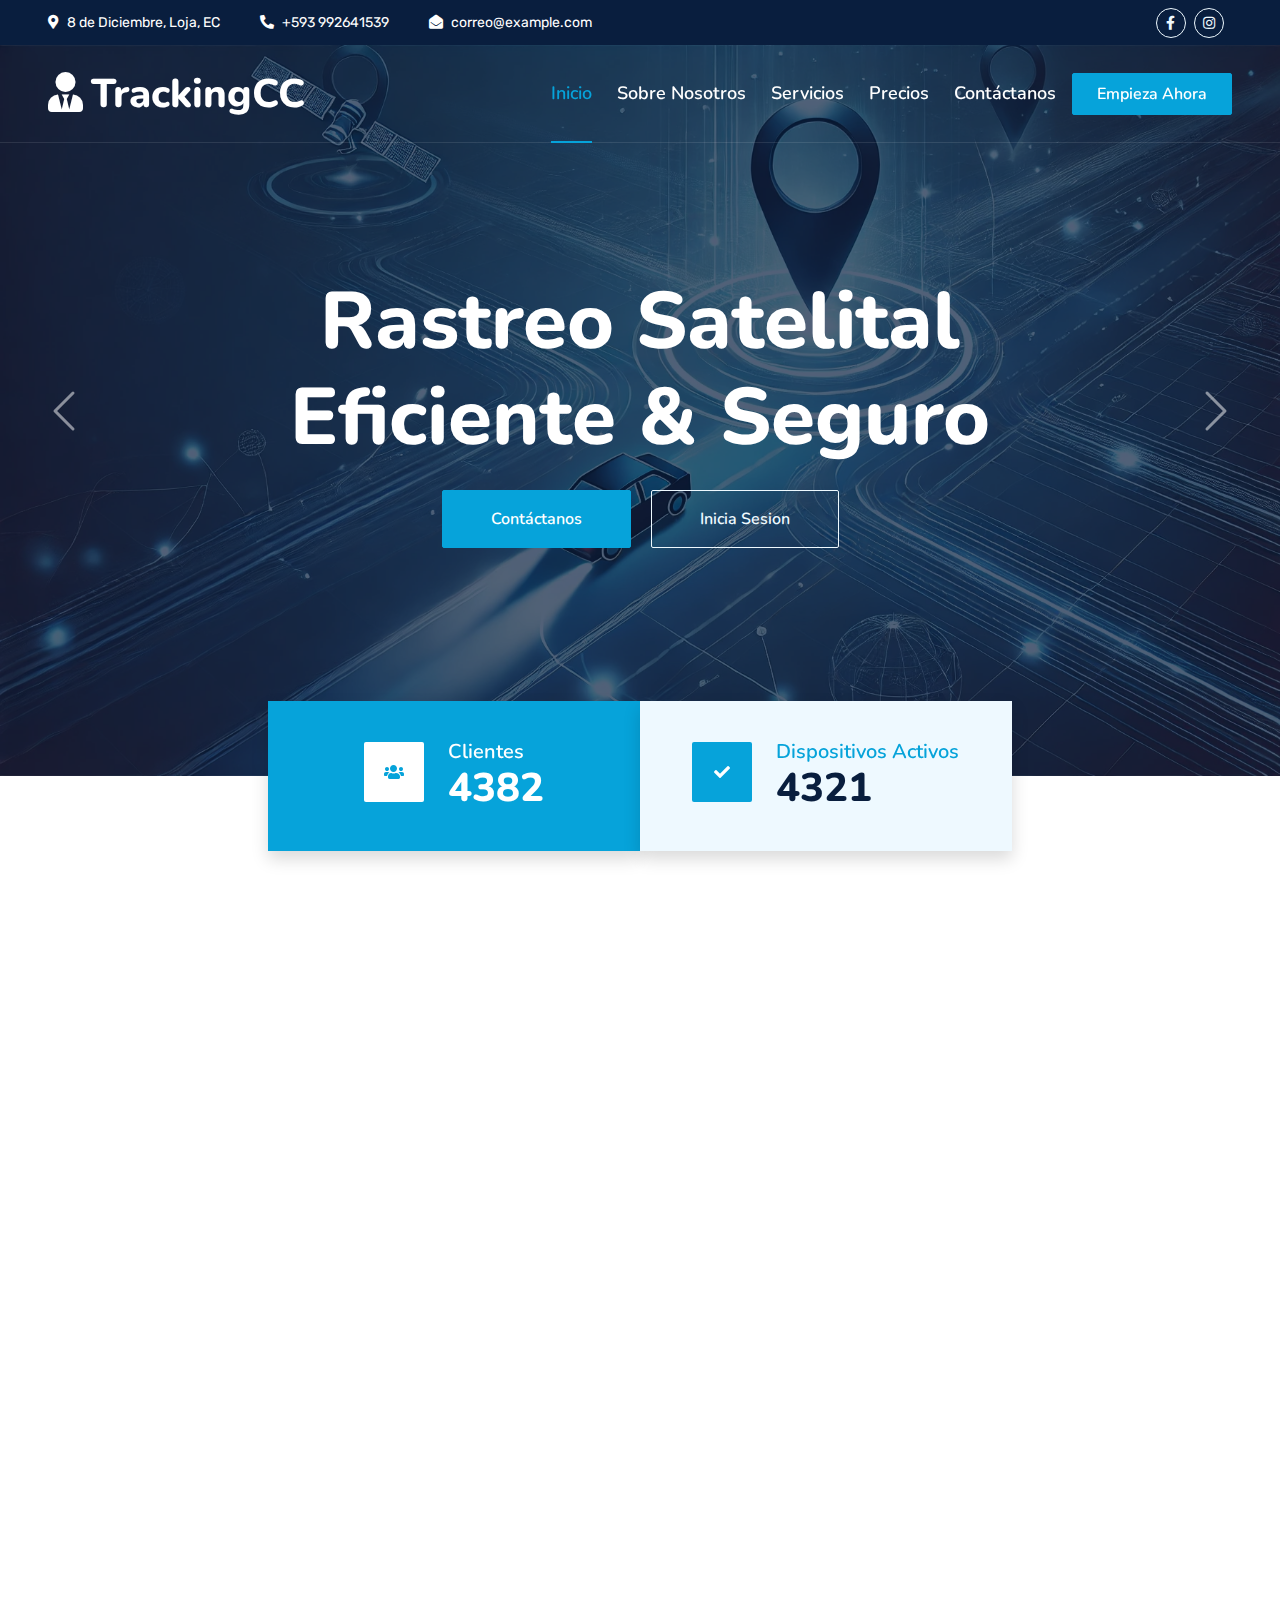
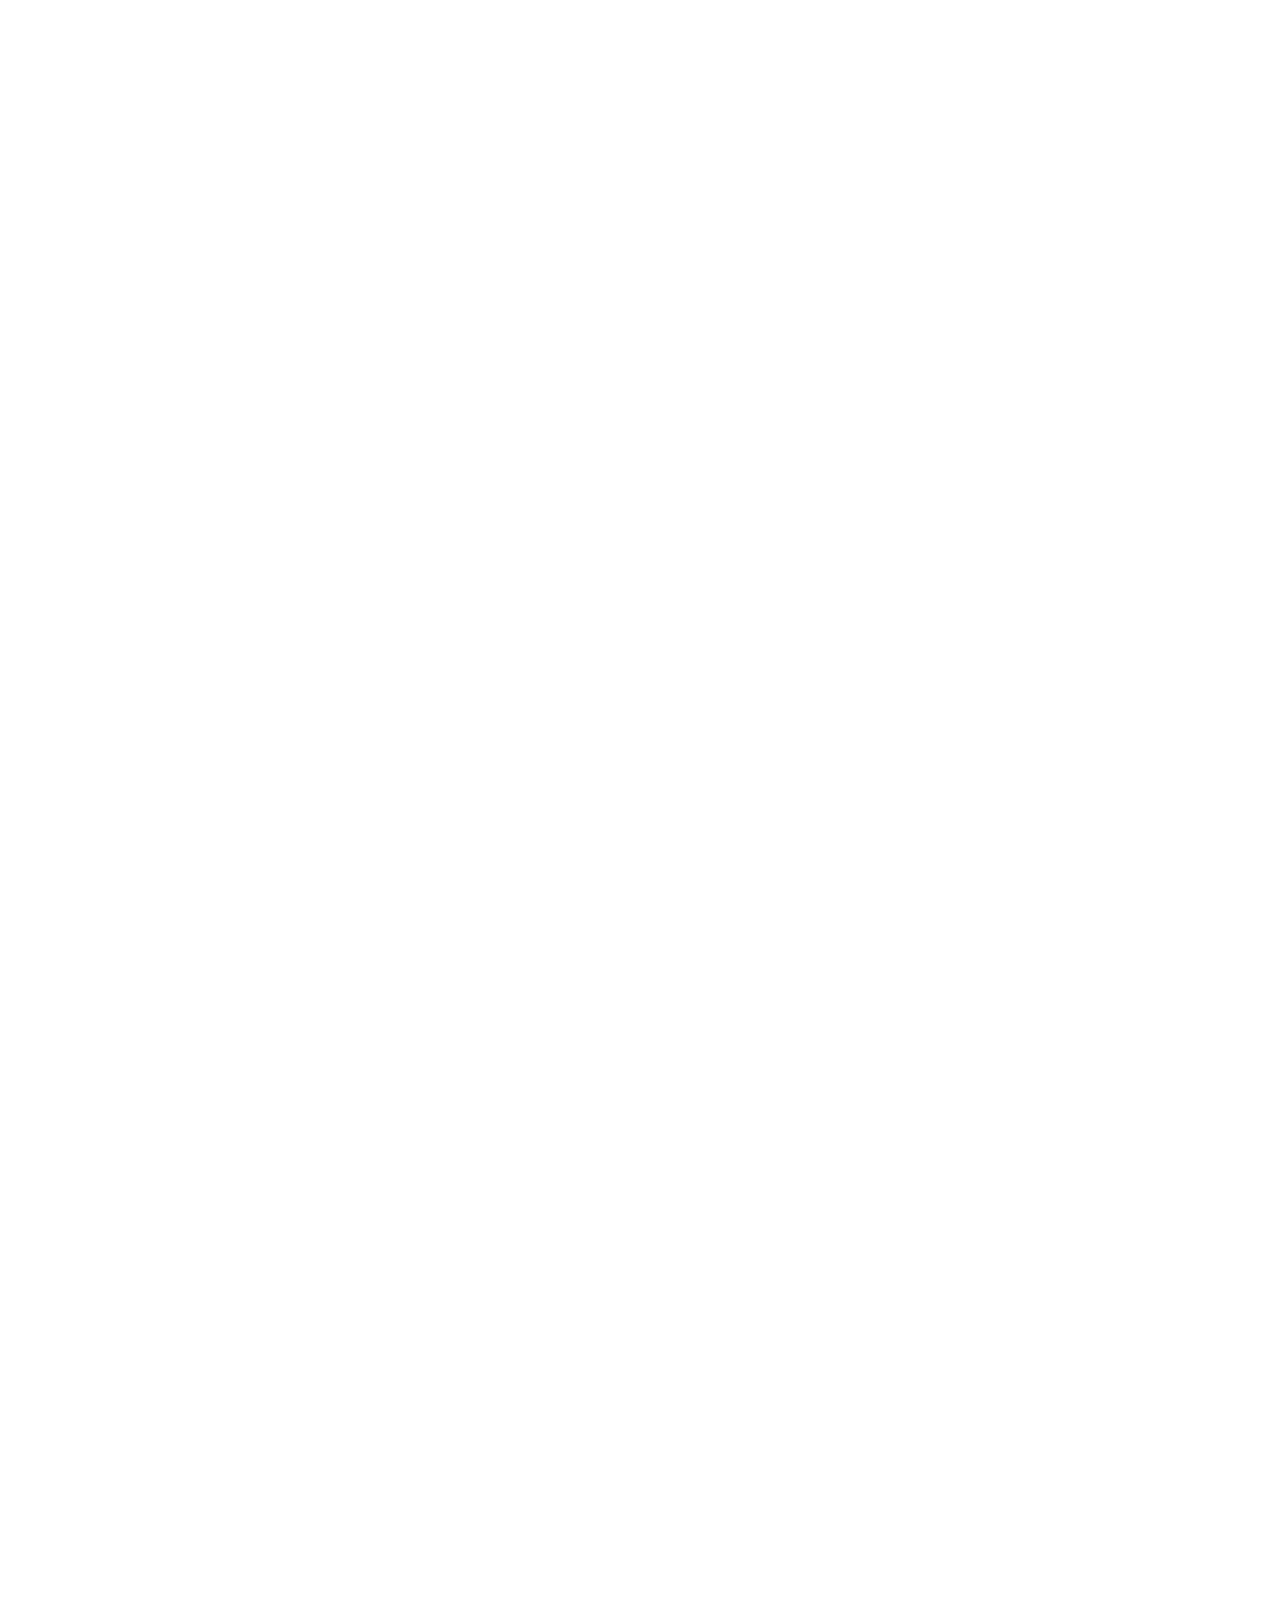
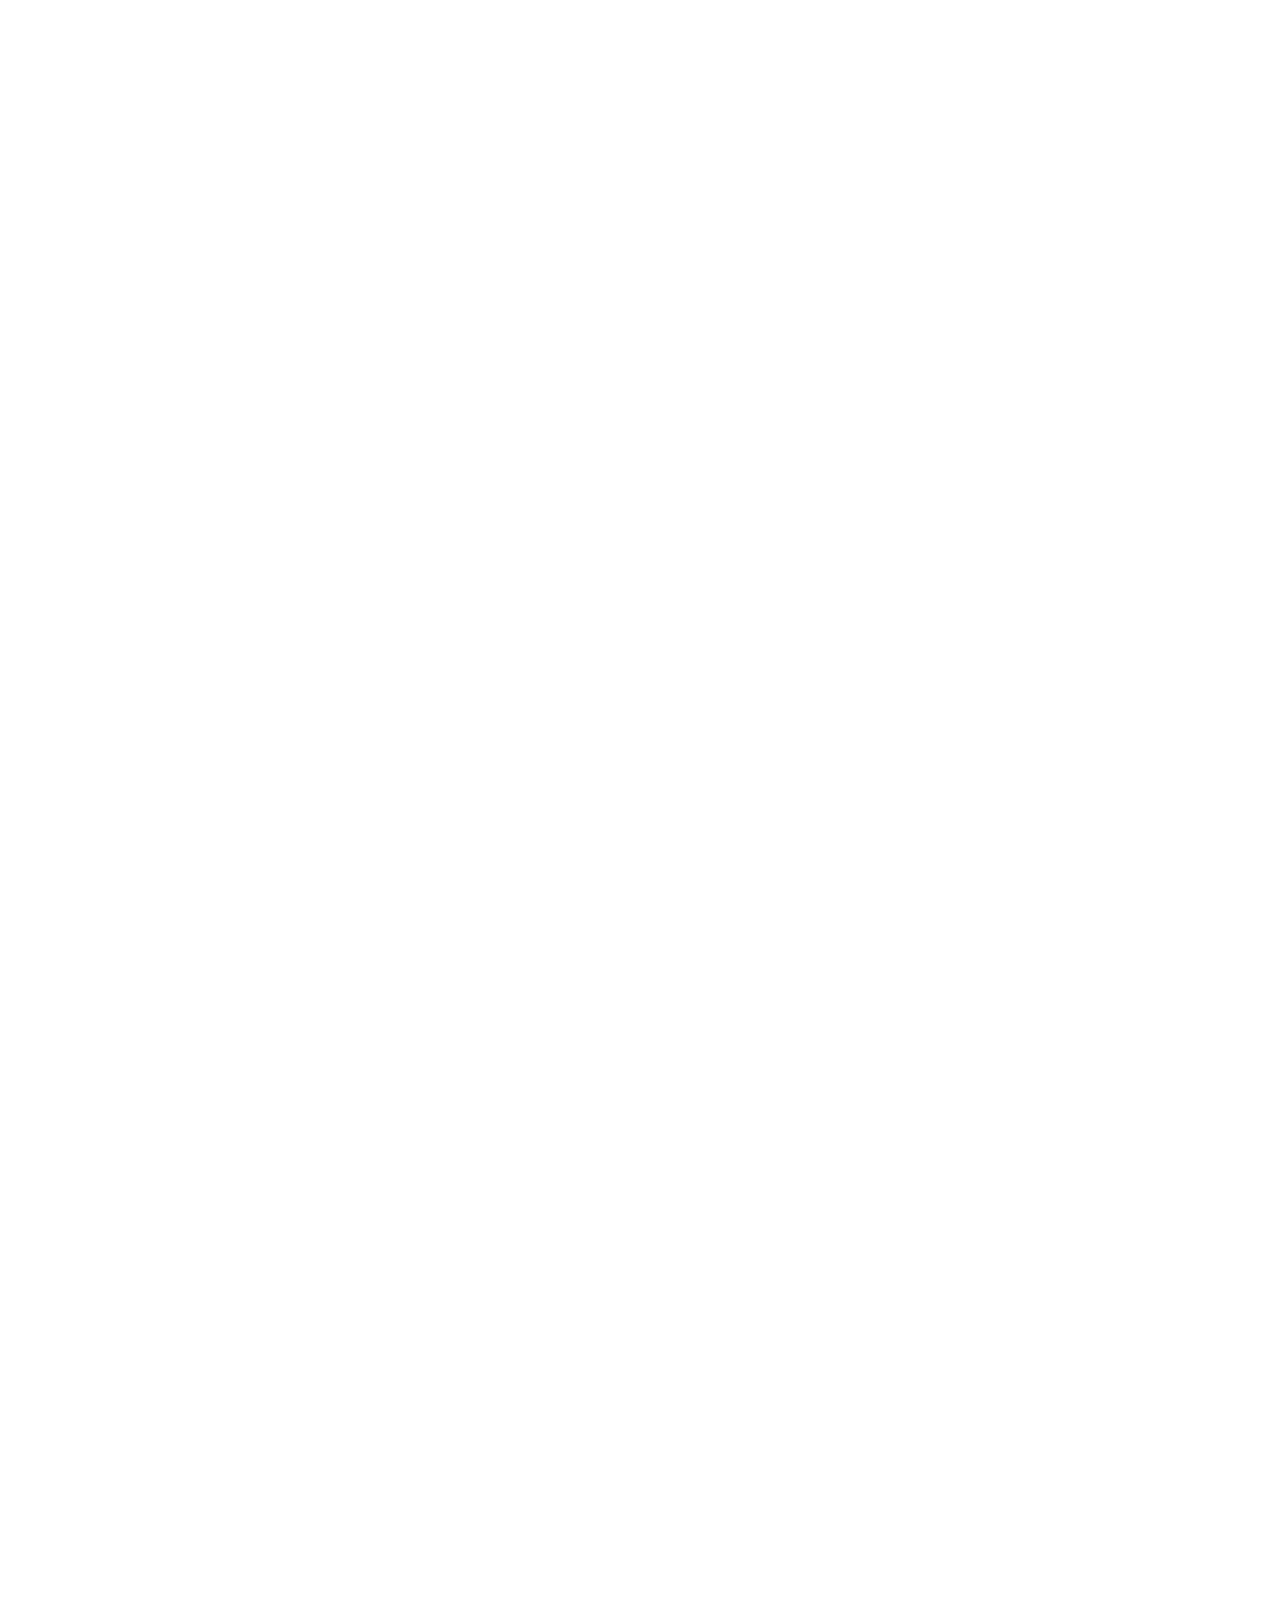
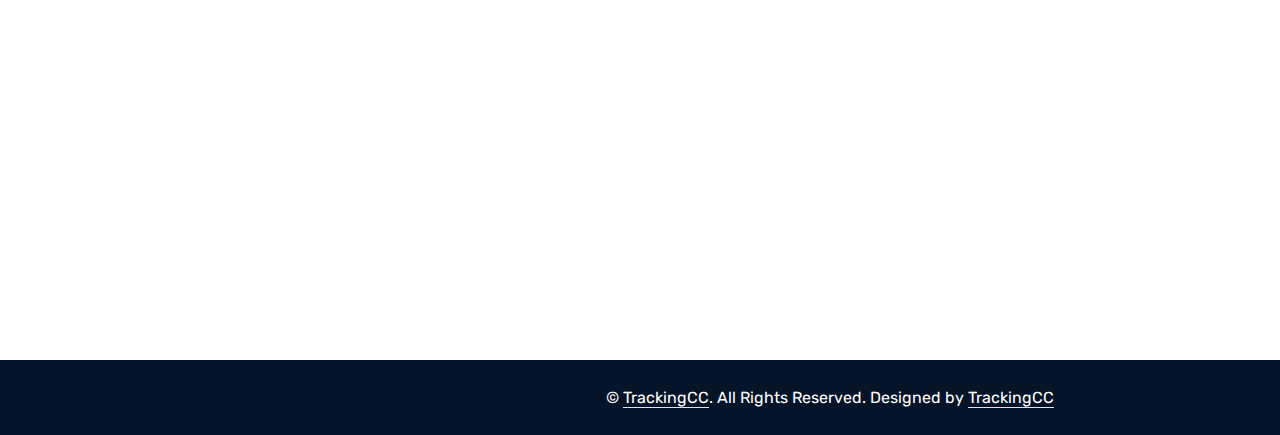
==== index.html @ d937c93a "Uploading Website" ====
<!DOCTYPE html>
<html lang="en">

<head>
    <meta charset="utf-8">
    <title>Startup - Startup Website Template</title>
    <meta content="width=device-width, initial-scale=1.0" name="viewport">
    <meta content="Free HTML Templates" name="keywords">
    <meta content="Free HTML Templates" name="description">

    <!-- Favicon -->
    <link href="img/favicon.ico" rel="icon">

    <!-- Google Web Fonts -->
    <link rel="preconnect" href="https://fonts.googleapis.com">
    <link rel="preconnect" href="https://fonts.gstatic.com" crossorigin>
    <link href="https://fonts.googleapis.com/css2?family=Nunito:wght@400;600;700;800&family=Rubik:wght@400;500;600;700&display=swap" rel="stylesheet">

    <!-- Icon Font Stylesheet -->
    <link href="https://cdnjs.cloudflare.com/ajax/libs/font-awesome/5.10.0/css/all.min.css" rel="stylesheet">
    <link href="https://cdn.jsdelivr.net/npm/bootstrap-icons@1.4.1/font/bootstrap-icons.css" rel="stylesheet">

    <!-- Libraries Stylesheet -->
    <link href="lib/owlcarousel/assets/owl.carousel.min.css" rel="stylesheet">
    <link href="lib/animate/animate.min.css" rel="stylesheet">

    <!-- Customized Bootstrap Stylesheet -->
    <link href="css/bootstrap.min.css" rel="stylesheet">

    <!-- Template Stylesheet -->
    <link href="css/style.css" rel="stylesheet">
</head>

<body>
    <!-- Spinner Start -->
    <div id="spinner" class="show bg-white position-fixed translate-middle w-100 vh-100 top-50 start-50 d-flex align-items-center justify-content-center">
        <div class="spinner"></div>
    </div>
    <!-- Spinner End -->


    <!-- Topbar Start -->
    <div class="container-fluid bg-dark px-5 d-none d-lg-block">
        <div class="row gx-0">
            <div class="col-lg-8 text-center text-lg-start mb-2 mb-lg-0">
                <div class="d-inline-flex align-items-center" style="height: 45px;">
                    <small class="head-bar-info"><i class="fa fa-map-marker-alt me-2"></i>8 de Diciembre, Loja, EC</small>
                    <small class="head-bar-info"><i class="fa fa-phone-alt me-2"></i>+593 992641539</small>
                    <small class="head-bar-info"><i class="fa fa-envelope-open me-2"></i>correo@example.com</small>
                </div>
            </div>
            <div class="col-lg-4 text-center text-lg-end">
                <div class="d-inline-flex align-items-center" style="height: 45px;">
                    <a class="btn btn-sm btn-outline-light btn-sm-square rounded-circle me-2" href=""><i class="fab fa-facebook-f fw-normal"></i></a>
                    <a class="btn btn-sm btn-outline-light btn-sm-square rounded-circle me-2" href=""><i class="fab fa-instagram fw-normal"></i></a>
                </div>
            </div>
        </div>
    </div>
    <!-- Topbar End -->


    <!-- Navbar & Carousel Start -->
    <div class="container-fluid position-relative p-0">
        <nav class="navbar navbar-expand-lg navbar-dark px-5 py-3 py-lg-0">
            <a href="index.html" class="navbar-brand p-0">
                <h1 class="m-0"><i class="fa fa-user-tie me-2"></i>TrackingCC</h1>
            </a>
            <button class="navbar-toggler" type="button" data-bs-toggle="collapse" data-bs-target="#navbarCollapse">
                <span class="fa fa-bars"></span>
            </button>
            <div class="collapse navbar-collapse" id="navbarCollapse">
                <div class="navbar-nav ms-auto py-0">
                    <a href="index.html" class="nav-item nav-link active">Inicio</a>
                    <a href="about.html" class="nav-item nav-link">Sobre Nosotros</a>
                    <a href="service.html" class="nav-item nav-link">Servicios</a>
                    <a href="price.html" class="nav-item nav-link">Precios</a>
                    <a href="contact.html" class="nav-item nav-link">Contáctanos</a>
                </div>
                <a href="https://wa.me/593992641539?text=Hola%2C%20necesito%20más%20información" target="_blank" class="btn btn-primary py-2 px-4 ms-3">Empieza Ahora</a>
            </div>
        </nav>

        <div id="header-carousel" class="carousel slide carousel-fade" data-bs-ride="carousel">
            <div class="carousel-inner">
                <div class="carousel-item active">
                    <img class="w-100" src="img/rastreo1.webp" alt="Image">
                    <div class="carousel-caption d-flex flex-column align-items-center justify-content-center">
                        <div class="p-3" style="max-width: 900px;">
                            <h1 class="display-1 text-white mb-md-4 animated zoomIn">Rastreo Satelital Eficiente & Seguro</h1>
                            <a href="https://wa.me/593992641539?text=Hola%2C%20necesito%20más%20información" target="_blank" class="btn btn-primary py-md-3 px-md-5 me-3 animated slideInLeft">Contáctanos</a>
                            <a href="http://44.203.179.118:8082/login" target="_blank" class="btn btn-outline-light py-md-3 px-md-5 animated slideInRight">Inicia Sesion</a>
                        </div>
                    </div>
                </div>
                <div class="carousel-item">
                    <img class="w-100" src="img/rastreo2.webp" alt="Image">
                    <div class="carousel-caption d-flex flex-column align-items-center justify-content-center">
                        <div class="p-3" style="max-width: 1100px;">
                            <h1 class="display-1 text-white mb-md-4 animated zoomIn">El mejor sistema de rastreo Señal en todo el país</h1>
                            <a href="quote.html" class="btn btn-primary py-md-3 px-md-5 me-3 animated slideInLeft">Contáctanos</a>
                            <a href="" class="btn btn-outline-light py-md-3 px-md-5 animated slideInRight">Inicia Sesión</a>
                        </div>
                    </div>
                </div>
            </div>
            <button class="carousel-control-prev" type="button" data-bs-target="#header-carousel"
                data-bs-slide="prev">
                <span class="carousel-control-prev-icon" aria-hidden="true"></span>
                <span class="visually-hidden">Previous</span>
            </button>
            <button class="carousel-control-next" type="button" data-bs-target="#header-carousel"
                data-bs-slide="next">
                <span class="carousel-control-next-icon" aria-hidden="true"></span>
                <span class="visually-hidden">Next</span>
            </button>
        </div>
    </div>
    <!-- Navbar & Carousel End -->


    <!-- Full Screen Search Start -->
    <div class="modal fade" id="searchModal" tabindex="-1">
        <div class="modal-dialog modal-fullscreen">
            <div class="modal-content" style="background: rgba(9, 30, 62, .7);">
                <div class="modal-header border-0">
                    <button type="button" class="btn bg-white btn-close" data-bs-dismiss="modal" aria-label="Close"></button>
                </div>
                <div class="modal-body d-flex align-items-center justify-content-center">
                    <div class="input-group" style="max-width: 600px;">
                        <input type="text" class="form-control bg-transparent border-primary p-3" placeholder="Type search keyword">
                        <button class="btn btn-primary px-4"><i class="bi bi-search"></i></button>
                    </div>
                </div>
            </div>
        </div>
    </div>
    <!-- Full Screen Search End -->


    <!-- Facts Start -->
    <div class="container-fluid facts py-5 pt-lg-0">
        <div class="container py-5 pt-lg-0">
            <div class="row-fixed">
                <div class="col-lg-4 wow zoomIn" data-wow-delay="0.1s">
                    <div class="bg-primary shadow d-flex align-items-center justify-content-center p-4" style="height: 150px;">
                        <div class="bg-white d-flex align-items-center justify-content-center rounded mb-2" style="width: 60px; height: 60px;">
                            <i class="fa fa-users text-primary"></i>
                        </div>
                        <div class="ps-4">
                            <h5 class="text-white mb-0">Clientes</h5>
                            <h1 class="text-white mb-0" data-toggle="counter-up">12345</h1>
                        </div>
                    </div>
                </div>
                <div class="col-lg-4 wow zoomIn" data-wow-delay="0.3s">
                    <div class="bg-light shadow d-flex align-items-center justify-content-center p-4" style="height: 150px;">
                        <div class="bg-primary d-flex align-items-center justify-content-center rounded mb-2" style="width: 60px; height: 60px;">
                            <i class="fa fa-check text-white"></i>
                        </div>
                        <div class="ps-4">
                            <h5 class="text-primary mb-0">Dispositivos Activos</h5>
                            <h1 class="mb-0" data-toggle="counter-up">12345</h1>
                        </div>
                    </div>
                </div>
            </div>
        </div>
    </div>
    <!-- Facts Start -->


    <!-- About Start -->
    <div class="container-fluid py-5 wow fadeInUp" data-wow-delay="0.1s">
        <div class="container py-5">
            <div class="row g-5">
                <div class="col-lg-7">
                    <div class="section-title position-relative pb-3 mb-5">
                        <h5 class="fw-bold text-primary text-uppercase">SOBRE NOSOTROS</h5>
                        <h1 class="mb-0">La Mejor Solución en Rastreo Satelital GPS con 10 Años de Experiencia</h1>
                    </div>
                    <p class="mb-4">En TrackingCC, nos especializamos en ofrecer soluciones avanzadas de rastreo satelital GPS que se adaptan a las necesidades específicas de nuestros clientes. Con una década de experiencia en la industria, hemos perfeccionado nuestras tecnologías para garantizar la máxima precisión y confiabilidad en cada uno de nuestros servicios.</p>
                    <div class="row g-0 mb-3">
                        <div class="col-sm-6 wow zoomIn" data-wow-delay="0.2s">
                            <h5 class="mb-3"><i class="fa fa-check text-primary me-3"></i>Precios Comodos</h5>
                            <h5 class="mb-3"><i class="fa fa-check text-primary me-3"></i>Personal Altamente Capacitado</h5>
                        </div>
                        <div class="col-sm-6 wow zoomIn" data-wow-delay="0.4s">
                            <h5 class="mb-3"><i class="fa fa-check text-primary me-3"></i>Soporte 24/7</h5>
                            <h5 class="mb-3"><i class="fa fa-check text-primary me-3"></i>Tecnología Innovadora</h5>
                        </div>
                    </div>
                    <div class="d-flex align-items-center mb-4 wow fadeIn" data-wow-delay="0.6s">
                        <div class="bg-primary d-flex align-items-center justify-content-center rounded" style="width: 60px; height: 60px;">
                            <i class="fa fa-phone-alt text-white"></i>
                        </div>
                        <div class="ps-4">
                            <h5 class="mb-2">Llamanos para más información</h5>
                            <h4 class="text-primary mb-0" class="padding-right = 20px">+593 99 264 1539 | +593 98 683 7206</h4>
                        </div>
                    </div>
                    <a href="https://wa.me/593992641539?text=Hola%2C%20necesito%20más%20información" target="_blank" class="btn btn-primary py-3 px-5 mt-3 wow zoomIn" data-wow-delay="0.9s">Más Información</a>
                </div>
                <div class="col-lg-5" style="min-height: 500px;">
                    <div class="position-relative h-100">
                        <img class="position-absolute w-100 h-100 rounded wow zoomIn" data-wow-delay="0.9s" src="img/rastreo3.jpg" style="object-fit: cover;">
                    </div>
                </div>
            </div>
        </div>
    </div>
    <!-- About End -->


    <!-- Features Start -->
    <div class="container-fluid py-5 wow fadeInUp" data-wow-delay="0.1s">
        <div class="container py-5">
            <div class="section-title text-center position-relative pb-3 mb-5 mx-auto" style="max-width: 600px;">
                <h5 class="fw-bold text-primary text-uppercase">¿POR QUÉ ELEGIRNOS?</h5>
                <h1 class="mb-0">Estamos Aquí para Garantizar la Seguridad de tus Vehiculos
                </h1>
            </div>
            <div class="row g-5">
                <div class="col-lg-4">
                    <div class="row g-5">
                        <div class="col-12 wow zoomIn" data-wow-delay="0.2s">
                            <div class="bg-primary rounded d-flex align-items-center justify-content-center mb-3" style="width: 60px; height: 60px;">
                                <i class="fa fa-cubes text-white"></i>
                            </div>
                            <h4>🔧 Líderes en Seguridad en la Industria</h4>
                            <p class="mb-0">Ofrecemos tecnologías de rastreo que no solo son precisas, sino que también están diseñadas para garantizar la seguridad total de tus operaciones y activos.</p>
                        </div>
                        <div class="col-12 wow zoomIn" data-wow-delay="0.6s">
                            <div class="bg-primary rounded d-flex align-items-center justify-content-center mb-3" style="width: 60px; height: 60px;">
                                <i class="fa fa-award text-white"></i>
                            </div>
                            <h4>👥 Equipo de Seguridad Profesional</h4>
                            <p class="mb-0">Nuestro equipo está compuesto por expertos en seguridad, dedicados a ofrecerte el soporte y las soluciones más seguras del mercado.</p>
                        </div>
                    </div>
                </div>
                <div class="col-lg-4  wow zoomIn" data-wow-delay="0.9s" style="min-height: 350px;">
                    <div class="position-relative h-100">
                        <img class="position-absolute w-100 h-100 rounded wow zoomIn" data-wow-delay="0.1s" src="img/rastreo4.jpg" style="object-fit: cover;">
                    </div>
                </div>
                <div class="col-lg-4">
                    <div class="row g-5">
                        <div class="col-12 wow zoomIn" data-wow-delay="0.4s">
                            <div class="bg-primary rounded d-flex align-items-center justify-content-center mb-3" style="width: 60px; height: 60px;">
                                <i class="fa fa-users-cog text-white"></i>
                            </div>
                            <h4>🏆 Reconocidos por Nuestra Seguridad</h4>
                            <p class="mb-0">Hemos sido galardonados por nuestra excelencia en la implementación de sistemas de seguridad a través de nuestras soluciones de rastreo satelital GPS.</p>
                        </div>
                        <div class="col-12 wow zoomIn" data-wow-delay="0.8s">
                            <div class="bg-primary rounded d-flex align-items-center justify-content-center mb-3" style="width: 60px; height: 60px;">
                                <i class="fa fa-phone-alt text-white"></i>
                            </div>
                            <h4>📞 Soporte de Seguridad 24/7</h4>
                            <p class="mb-0">Estamos disponibles las 24 horas del día, los 7 días de la semana, para brindarte asistencia inmediata en cualquier situación que pueda comprometer la seguridad de tu vehiculo.</p>
                        </div>
                    </div>
                </div>
            </div>
        </div>
    </div>
    <!-- Features Start -->


    <!-- Service Start -->
    <div class="container-fluid py-5 wow fadeInUp" data-wow-delay="0.1s">
        <div class="container py-5">
            <div class="section-title text-center position-relative pb-3 mb-5 mx-auto" style="max-width: 600px;">
                <h5 class="fw-bold text-primary text-uppercase">NUESTROS SERVICIOS</h5>
                <h1 class="mb-0">Soluciones de Rastreo Personalizadas para la seguridad de tus Activos
                </h1>
            </div>
            <div class="row g-5">
                <div class="col-lg-4 col-md-6 wow zoomIn" data-wow-delay="0.3s">
                    <div class="service-item bg-light rounded d-flex flex-column align-items-center justify-content-center text-center">
                        <div class="service-icon">
                            <i class="fa fa-shield-alt text-white"></i>
                        </div>
                        <h4 class="mb-3">🌍 Rastreo Satelital</h4>
                        <p class="m-0">Monitorea en tiempo real la ubicación exacta de tus activos con nuestra avanzada tecnología de rastreo satelital. Confianza y precisión en cada movimiento.</p>
                        <a class="btn btn-lg btn-primary rounded" href="">
                            <i class="bi bi-arrow-right"></i>
                        </a>
                    </div>
                </div>
                <div class="col-lg-4 col-md-6 wow zoomIn" data-wow-delay="0.6s">
                    <div class="service-item bg-light rounded d-flex flex-column align-items-center justify-content-center text-center">
                        <div class="service-icon">
                            <i class="fa fa-chart-pie text-white"></i>
                        </div>
                        <h4 class="mb-3">🕒 Monitoreo 24/7</h4>
                        <p class="m-0">Mantente informado en todo momento con nuestro servicio de monitoreo 24/7, asegurando que tus activos estén siempre protegidos y bajo supervisión constante.</p>
                        <a class="btn btn-lg btn-primary rounded" href="">
                            <i class="bi bi-arrow-right"></i>
                        </a>
                    </div>
                </div>
                <div class="col-lg-4 col-md-6 wow zoomIn" data-wow-delay="0.9s">
                    <div class="service-item bg-light rounded d-flex flex-column align-items-center justify-content-center text-center">
                        <div class="service-icon">
                            <i class="fa fa-code text-white"></i>
                        </div>
                        <h4 class="mb-3">💬 Soporte Personalizado</h4>
                        <p class="m-0">Nuestro equipo está disponible para brindarte asistencia personalizada y adaptada a tus necesidades específicas. Estamos aquí para ayudarte en todo momento.
                        </p>
                        <a class="btn btn-lg btn-primary rounded" href="">
                            <i class="bi bi-arrow-right"></i>
                        </a>
                    </div>
                </div>
                <div class="col-lg-4 col-md-6 wow zoomIn" data-wow-delay="0.3s">
                    <div class="service-item bg-light rounded d-flex flex-column align-items-center justify-content-center text-center">
                        <div class="service-icon">
                            <i class="fab fa-android text-white"></i>
                        </div>
                        <h4 class="mb-3">📱 Aplicación Móvil</h4>
                        <p class="m-0">Controla y gestiona tus operaciones desde cualquier lugar con nuestra intuitiva aplicación móvil, diseñada para ofrecerte total flexibilidad y control en la palma de tu mano.</p>
                        <a class="btn btn-lg btn-primary rounded" href="">
                            <i class="bi bi-arrow-right"></i>
                        </a>
                    </div>
                </div>
                <div class="col-lg-4 col-md-6 wow zoomIn" data-wow-delay="0.6s">
                    <div class="service-item bg-light rounded d-flex flex-column align-items-center justify-content-center text-center">
                        <div class="service-icon">
                            <i class="fa fa-search text-white"></i>
                        </div>
                        <h4 class="mb-3">📍 GeoCercas</h4>
                        <p class="m-0">Define áreas seguras y recibe alertas instantáneas cuando tus activos entren o salgan de las zonas designadas con nuestra funcionalidad de GeoCercas.</p>
                        <a class="btn btn-lg btn-primary rounded" href="">
                            <i class="bi bi-arrow-right"></i>
                        </a>
                    </div>
                </div>
                <div class="col-lg-4 col-md-6 wow zoomIn" data-wow-delay="0.9s">
                    <div class="position-relative bg-primary rounded h-100 d-flex flex-column align-items-center justify-content-center text-center p-5">
                        <h3 class="text-white mb-3">Llamanos para una cita</h3>
                        <p class="text-white mb-3">Estamos disponibles 24/7 para brindarte más información</p>
                        <h2 class="text-white mb-0">+593 99 264 1539  +593 98 683 7206</h2>
                    </div>
                </div>
            </div>
        </div>
    </div>
    <!-- Service End -->


    <!-- Pricing Plan Start -->
    <div class="container-fluid py-5 wow fadeInUp" data-wow-delay="0.1s">
        <div class="container py-5">
            <div class="section-title text-center position-relative pb-3 mb-5 mx-auto" style="max-width: 600px;">
                <h5 class="fw-bold text-primary text-uppercase">Nuestros Precios</h5>
                <h1 class="mb-0">Ofrecemos los mejores precios del mercado</h1>
            </div>
            <div class="row g-0">
                <div class="col-lg-4 wow slideInUp" data-wow-delay="0.6s">
                    <div class="bg-light rounded">
                        <div class="border-bottom py-4 px-5 mb-4">
                            <h4 class="text-primary mb-1">Plan Individual</h4>
                            <small class="text-uppercase">El plan perfecto para tu vehiculo</small>
                        </div>
                        <div class="p-5 pt-0">
                            <h1 class="display-5 mb-3">
                                <small class="align-top" style="font-size: 22px; line-height: 45px;">$</small>4.99<small
                                    class="align-bottom" style="font-size: 16px; line-height: 40px;">/ Mes</small>
                            </h1>
                            <div class="d-flex justify-content-between mb-3"><span>Monitoreo 24/7</span><i class="fa fa-check text-primary pt-1"></i></div>
                            <div class="d-flex justify-content-between mb-3"><span>Aplicacion Movil</span><i class="fa fa-check text-primary pt-1"></i></div>
                            <div class="d-flex justify-content-between mb-3"><span>Aplicacion Web</span><i class="fa fa-check text-primary pt-1"></i></div>
                            <div class="d-flex justify-content-between mb-2"><span>GeoCercas</span><i class="fa fa-check text-primary pt-1"></i></div>
                            <a href="https://wa.me/593992641539?text=Hola%2C%20necesito%20más%20información%20sobre%20el%20plan%20individual" target="_blank" class="btn btn-primary py-2 px-4 mt-4">Consiguelo Ahora!</a>
                        </div>
                    </div>
                </div>
                <div class="col-lg-4 wow slideInUp" data-wow-delay="0.3s">
                    <div class="bg-white rounded shadow position-relative" style="z-index: 1;">
                        <div class="border-bottom py-4 px-5 mb-4">
                            <h4 class="text-primary mb-1">Plan Cooperativa</h4>
                            <small class="text-uppercase">Para coopertaivas de transporte mixto</small>
                        </div>
                        <div class="p-5 pt-0">
                            <h1 class="display-5 mb-3">
                                <small class="align-top" style="font-size: 22px; line-height: 45px;">$</small>499.99<small
                                    class="align-bottom" style="font-size: 16px; line-height: 40px;">/ Un Pago</small>
                            </h1>
                            <div class="d-flex justify-content-between mb-3"><span>Monitoreo 24/7</span><i class="fa fa-check text-primary pt-1"></i></div>
                            <div class="d-flex justify-content-between mb-3"><span>Registro de hasta 50 Vehiculos</span><i class="fa fa-check text-primary pt-1"></i></div>
                            <div class="d-flex justify-content-between mb-3"><span>Aplicacion Movil</span><i class="fa fa-check text-primary pt-1"></i></div>
                            <div class="d-flex justify-content-between mb-2"><span>Aplicacion Web</span><i class="fa fa-check text-primary pt-1"></i></div>
                            <div class="d-flex justify-content-between mb-2"><span>GeoCercas</span><i class="fa fa-check text-primary pt-1"></i></div>
                            <a href="https://wa.me/593992641539?text=Hola%2C%20necesito%20más%20información%20sobre%20el%20plan%20cooperativas" target="_blank" class="btn btn-primary py-2 px-4 mt-4">Consiguelo Ahora!</a>
                        </div>
                    </div>
                </div>
                <div class="col-lg-4 wow slideInUp" data-wow-delay="0.9s">
                    <div class="bg-light rounded">
                        <div class="border-bottom py-4 px-5 mb-4">
                            <h4 class="text-primary mb-1">Plan Sindicato</h4>
                            <small class="text-uppercase">Para sindicatos de choferes profesionales</small>
                        </div>
                        <div class="p-5 pt-0">
                            <h1 class="display-5 mb-3">
                                <small class="align-top" style="font-size: 22px; line-height: 45px;">$</small>999.99<small
                                    class="align-bottom" style="font-size: 16px; line-height: 40px;">/ Un Pago</small>
                            </h1>
                            <div class="d-flex justify-content-between mb-3"><span>Monitoreo 24/7</span><i class="fa fa-check text-primary pt-1"></i></div>
                            <div class="d-flex justify-content-between mb-3"><span>Registro de hasta 300 Vehiculos</span><i class="fa fa-check text-primary pt-1"></i></div>
                            <div class="d-flex justify-content-between mb-3"><span>Aplicacion Movil</span><i class="fa fa-check text-primary pt-1"></i></div>
                            <div class="d-flex justify-content-between mb-2"><span>Aplicacion Web</span><i class="fa fa-check text-primary pt-1"></i></div>
                            <div class="d-flex justify-content-between mb-2"><span>GeoCercas</span><i class="fa fa-check text-primary pt-1"></i></div>
                            <a href="https://wa.me/593992641539?text=Hola%2C%20necesito%20más%20información%20sobre%20el%20plan%20sindicatos" target="_blank" class="btn btn-primary py-2 px-4 mt-4">Consiguelo Ahora!</a>
                        </div>
                    </div>
                </div>
            </div>
        </div>
    </div>
    <!-- Pricing Plan End -->
    

    <!-- Footer Start -->
    <div class="container-fluid bg-dark text-light mt-5 wow fadeInUp" data-wow-delay="0.1s">
        <div class="container">
            <div class="row gx-5">
                <div class="col-lg-4 col-md-6 footer-about">
                    <div class="d-flex flex-column align-items-center justify-content-center text-center h-100 bg-primary p-4">
                        <a href="index.html" class="navbar-brand">
                            <h1 class="m-0 text-white"><i class="fa fa-user-tie me-2"></i>TrackingCC</h1>
                        </a>
                        <p class="mt-3 mb-4">En TrackingCC, nos especializamos en ofrecer soluciones avanzadas de rastreo satelital GPS que se adaptan a las necesidades específicas de nuestros clientes. Con una década de experiencia en la industria, hemos perfeccionado nuestras tecnologías para garantizar la máxima precisión y confiabilidad en cada uno de nuestros servicios.</p>
                    </div>
                </div>
                <div class="col-lg-8 col-md-6">
                    <div class="row gx-5">
                        <div class="col-lg-4 col-md-12 pt-5 mb-5">
                            <div class="section-title section-title-sm position-relative pb-3 mb-4">
                                <h3 class="text-light mb-0">Información</h3>
                            </div>
                            <div class="d-flex mb-2">
                                <i class="bi bi-geo-alt text-primary me-2"></i>
                                <p class="mb-0">8 de Diciembre, Loja, EC</p>
                            </div>
                            <div class="d-flex mb-2">
                                <i class="bi bi-envelope-open text-primary me-2"></i>
                                <p class="mb-0">info@example.com</p>
                            </div>
                            <div class="d-flex mb-2">
                                <i class="bi bi-telephone text-primary me-2"></i>
                                <p class="mb-0">+593 99 264 1539<br>
                                    +593 98 683 7206</p>
                            </div>
                            <div class="d-flex mt-4">
                                <a class="btn btn-primary btn-square me-2" href="#"><i class="fab fa-facebook-f fw-normal"></i></a>
                                <a class="btn btn-primary btn-square" href="#"><i class="fab fa-instagram fw-normal"></i></a>
                            </div>
                        </div>
                        <div class="col-lg-4 col-md-12 pt-0 pt-lg-5 mb-5">
                            <div class="section-title section-title-sm position-relative pb-3 mb-4">
                                <h3 class="text-light mb-0">Secciones</h3>
                            </div>
                            <div class="link-animated d-flex flex-column justify-content-start">
                                <a class="text-light mb-2" href="index.html"><i class="bi bi-arrow-right text-primary me-2"></i>Inicio</a>
                                <a class="text-light mb-2" href="about.html"><i class="bi bi-arrow-right text-primary me-2"></i>Sobre Nosotros</a>
                                <a class="text-light mb-2" href="service.html"><i class="bi bi-arrow-right text-primary me-2"></i>Servicios</a>
                                <a class="text-light mb-2" href="price.html"><i class="bi bi-arrow-right text-primary me-2"></i>Precios</a>
                                <a class="text-light" href="contact.html"><i class="bi bi-arrow-right text-primary me-2"></i>Contáctanos</a>
                            </div>
                        </div>
                        <div class="col-lg-4 col-md-12 pt-0 pt-lg-5 mb-5">
                            <div class="section-title section-title-sm position-relative pb-3 mb-4">
                                <h3 class="text-light mb-0">Secciones Populares</h3>
                            </div>
                            <div class="link-animated d-flex flex-column justify-content-start">
                                <a class="text-light mb-2" href="index.html"><i class="bi bi-arrow-right text-primary me-2"></i>Inicio</a>
                                <a class="text-light mb-2" href="about.html"><i class="bi bi-arrow-right text-primary me-2"></i>Sobre Nosotros</a>
                                <a class="text-light mb-2" href="service.html"><i class="bi bi-arrow-right text-primary me-2"></i>Servicios</a>
                                <a class="text-light mb-2" href="price.html"><i class="bi bi-arrow-right text-primary me-2"></i>Precios</a>
                                <a class="text-light" href="contact.html"><i class="bi bi-arrow-right text-primary me-2"></i>Contáctanos</a>
                            </div>
                        </div>
                    </div>
                </div>
            </div>
        </div>
    </div>
    <div class="container-fluid text-white" style="background: #061429;">
        <div class="container text-center">
            <div class="row justify-content-end">
                <div class="col-lg-8 col-md-6">
                    <div class="d-flex align-items-center justify-content-center" style="height: 75px;">
                        <p class="mb-0">&copy; <a class="text-white border-bottom" href="#">TrackingCC</a>. All Rights Reserved. 
						
						<!--/*** This template is free as long as you keep the footer author’s credit link/attribution link/backlink. If you'd like to use the template without the footer author’s credit link/attribution link/backlink, you can purchase the Credit Removal License from "https://htmlcodex.com/credit-removal". Thank you for your support. ***/-->
						Designed by <a class="text-white border-bottom" href="">TrackingCC</a></p>
                    </div>
                </div>
            </div>
        </div>
    </div>
    <!-- Footer End -->


    <!-- Back to Top -->
    <a href="#" class="btn btn-lg btn-primary btn-lg-square rounded back-to-top"><i class="bi bi-arrow-up"></i></a>


    <!-- JavaScript Libraries -->
    <script src="https://code.jquery.com/jquery-3.4.1.min.js"></script>
    <script src="https://cdn.jsdelivr.net/npm/bootstrap@5.0.0/dist/js/bootstrap.bundle.min.js"></script>
    <script src="lib/wow/wow.min.js"></script>
    <script src="lib/easing/easing.min.js"></script>
    <script src="lib/waypoints/waypoints.min.js"></script>
    <script src="lib/counterup/counterup.min.js"></script>
    <script src="lib/owlcarousel/owl.carousel.min.js"></script>

    <!-- Template Javascript -->
    <script src="js/main.js"></script>
</body>

</html>
---- css/style.css ----
/********** Template CSS **********/
:root {
    --primary: #06A3DA;
    --secondary: #34AD54;
    --light: #EEF9FF;
    --dark: #091E3E;
}


/*** Spinner ***/
.spinner {
    width: 40px;
    height: 40px;
    background: var(--primary);
    margin: 100px auto;
    -webkit-animation: sk-rotateplane 1.2s infinite ease-in-out;
    animation: sk-rotateplane 1.2s infinite ease-in-out;
}

@-webkit-keyframes sk-rotateplane {
    0% {
        -webkit-transform: perspective(120px)
    }
    50% {
        -webkit-transform: perspective(120px) rotateY(180deg)
    }
    100% {
        -webkit-transform: perspective(120px) rotateY(180deg) rotateX(180deg)
    }
}

@keyframes sk-rotateplane {
    0% {
        transform: perspective(120px) rotateX(0deg) rotateY(0deg);
        -webkit-transform: perspective(120px) rotateX(0deg) rotateY(0deg)
    }
    50% {
        transform: perspective(120px) rotateX(-180.1deg) rotateY(0deg);
        -webkit-transform: perspective(120px) rotateX(-180.1deg) rotateY(0deg)
    }
    100% {
        transform: perspective(120px) rotateX(-180deg) rotateY(-179.9deg);
        -webkit-transform: perspective(120px) rotateX(-180deg) rotateY(-179.9deg);
    }
}

#spinner {
    opacity: 0;
    visibility: hidden;
    transition: opacity .5s ease-out, visibility 0s linear .5s;
    z-index: 99999;
}

#spinner.show {
    transition: opacity .5s ease-out, visibility 0s linear 0s;
    visibility: visible;
    opacity: 1;
}


/*** Heading ***/
h1,
h2,
.fw-bold {
    font-weight: 800 !important;
}

h3,
h4,
.fw-semi-bold {
    font-weight: 700 !important;
}

h5,
h6,
.fw-medium {
    font-weight: 600 !important;
}


/*** Button ***/
.btn {
    font-family: 'Nunito', sans-serif;
    font-weight: 600;
    transition: .5s;
}

.btn-primary,
.btn-secondary {
    color: #FFFFFF;
    box-shadow: inset 0 0 0 50px transparent;
}

.btn-primary:hover {
    box-shadow: inset 0 0 0 0 var(--primary);
}

.btn-secondary:hover {
    box-shadow: inset 0 0 0 0 var(--secondary);
}

.btn-square {
    width: 36px;
    height: 36px;
}

.btn-sm-square {
    width: 30px;
    height: 30px;
}

.btn-lg-square {
    width: 48px;
    height: 48px;
}

.btn-square,
.btn-sm-square,
.btn-lg-square {
    padding-left: 0;
    padding-right: 0;
    text-align: center;
}


/*** Navbar ***/
.navbar-dark .navbar-nav .nav-link {
    font-family: 'Nunito', sans-serif;
    position: relative;
    margin-left: 25px;
    padding: 35px 0;
    color: #FFFFFF;
    font-size: 18px;
    font-weight: 600;
    outline: none;
    transition: .5s;
}

.sticky-top.navbar-dark .navbar-nav .nav-link {
    padding: 20px 0;
    color: var(--dark);
}

.navbar-dark .navbar-nav .nav-link:hover,
.navbar-dark .navbar-nav .nav-link.active {
    color: var(--primary);
}

.navbar-dark .navbar-brand h1 {
    color: #FFFFFF;
}

.navbar-dark .navbar-toggler {
    color: var(--primary) !important;
    border-color: var(--primary) !important;
}

@media (max-width: 991.98px) {
    .sticky-top.navbar-dark {
        position: relative;
        background: #FFFFFF;
    }

    .navbar-dark .navbar-nav .nav-link,
    .navbar-dark .navbar-nav .nav-link.show,
    .sticky-top.navbar-dark .navbar-nav .nav-link {
        padding: 10px 0;
        color: var(--dark);
    }

    .navbar-dark .navbar-brand h1 {
        color: var(--primary);
    }
}

@media (min-width: 992px) {
    .navbar-dark {
        position: absolute;
        width: 100%;
        top: 0;
        left: 0;
        border-bottom: 1px solid rgba(256, 256, 256, .1);
        z-index: 999;
    }
    
    .sticky-top.navbar-dark {
        position: fixed;
        background: #FFFFFF;
    }

    .navbar-dark .navbar-nav .nav-link::before {
        position: absolute;
        content: "";
        width: 0;
        height: 2px;
        bottom: -1px;
        left: 50%;
        background: var(--primary);
        transition: .5s;
    }

    .navbar-dark .navbar-nav .nav-link:hover::before,
    .navbar-dark .navbar-nav .nav-link.active::before {
        width: 100%;
        left: 0;
    }

    .navbar-dark .navbar-nav .nav-link.nav-contact::before {
        display: none;
    }

    .sticky-top.navbar-dark .navbar-brand h1 {
        color: var(--primary);
    }
}


/*** Carousel ***/
.carousel-caption {
    top: 0;
    left: 0;
    right: 0;
    bottom: 0;
    background: rgba(9, 30, 62, .7);
    z-index: 1;
}

@media (max-width: 576px) {
    .carousel-caption h5 {
        font-size: 14px;
        font-weight: 500 !important;
    }

    .carousel-caption h1 {
        font-size: 30px;
        font-weight: 600 !important;
    }
}

.carousel-control-prev,
.carousel-control-next {
    width: 10%;
}

.carousel-control-prev-icon,
.carousel-control-next-icon {
    width: 3rem;
    height: 3rem;
}


/*** Section Title ***/
.section-title::before {
    position: absolute;
    content: "";
    width: 150px;
    height: 5px;
    left: 0;
    bottom: 0;
    background: var(--primary);
    border-radius: 2px;
}

.section-title.text-center::before {
    left: 50%;
    margin-left: -75px;
}

.section-title.section-title-sm::before {
    width: 90px;
    height: 3px;
}

.section-title::after {
    position: absolute;
    content: "";
    width: 6px;
    height: 5px;
    bottom: 0px;
    background: #FFFFFF;
    -webkit-animation: section-title-run 5s infinite linear;
    animation: section-title-run 5s infinite linear;
}

.section-title.section-title-sm::after {
    width: 4px;
    height: 3px;
}

.section-title.text-center::after {
    -webkit-animation: section-title-run-center 5s infinite linear;
    animation: section-title-run-center 5s infinite linear;
}

.section-title.section-title-sm::after {
    -webkit-animation: section-title-run-sm 5s infinite linear;
    animation: section-title-run-sm 5s infinite linear;
}

@-webkit-keyframes section-title-run {
    0% {left: 0; } 50% { left : 145px; } 100% { left: 0; }
}

@-webkit-keyframes section-title-run-center {
    0% { left: 50%; margin-left: -75px; } 50% { left : 50%; margin-left: 45px; } 100% { left: 50%; margin-left: -75px; }
}

@-webkit-keyframes section-title-run-sm {
    0% {left: 0; } 50% { left : 85px; } 100% { left: 0; }
}


/*** Service ***/
.service-item {
    position: relative;
    height: 300px;
    padding: 0 30px;
    transition: .5s;
}

.service-item .service-icon {
    margin-bottom: 30px;
    width: 60px;
    height: 60px;
    display: flex;
    align-items: center;
    justify-content: center;
    background: var(--primary);
    border-radius: 2px;
    transform: rotate(-45deg);
}

.service-item .service-icon i {
    transform: rotate(45deg);
}

.service-item a.btn {
    position: absolute;
    width: 60px;
    bottom: -48px;
    left: 50%;
    margin-left: -30px;
    opacity: 0;
}

.service-item:hover a.btn {
    bottom: -24px;
    opacity: 1;
}


/*** Testimonial ***/
.testimonial-carousel .owl-dots {
    margin-top: 15px;
    display: flex;
    align-items: flex-end;
    justify-content: center;
}

.testimonial-carousel .owl-dot {
    position: relative;
    display: inline-block;
    margin: 0 5px;
    width: 15px;
    height: 15px;
    background: #DDDDDD;
    border-radius: 2px;
    transition: .5s;
}

.testimonial-carousel .owl-dot.active {
    width: 30px;
    background: var(--primary);
}

.testimonial-carousel .owl-item.center {
    position: relative;
    z-index: 1;
}

.testimonial-carousel .owl-item .testimonial-item {
    transition: .5s;
}

.testimonial-carousel .owl-item.center .testimonial-item {
    background: #FFFFFF !important;
    box-shadow: 0 0 30px #DDDDDD;
}


/*** Team ***/
.team-item {
    transition: .5s;
}

.team-social {
    position: absolute;
    width: 100%;
    height: 100%;
    top: 0;
    left: 0;
    display: flex;
    align-items: center;
    justify-content: center;
    transition: .5s;
}

.team-social a.btn {
    position: relative;
    margin: 0 3px;
    margin-top: 100px;
    opacity: 0;
}

.team-item:hover {
    box-shadow: 0 0 30px #DDDDDD;
}

.team-item:hover .team-social {
    background: rgba(9, 30, 62, .7);
}

.team-item:hover .team-social a.btn:first-child {
    opacity: 1;
    margin-top: 0;
    transition: .3s 0s;
}

.team-item:hover .team-social a.btn:nth-child(2) {
    opacity: 1;
    margin-top: 0;
    transition: .3s .05s;
}

.team-item:hover .team-social a.btn:nth-child(3) {
    opacity: 1;
    margin-top: 0;
    transition: .3s .1s;
}

.team-item:hover .team-social a.btn:nth-child(4) {
    opacity: 1;
    margin-top: 0;
    transition: .3s .15s;
}

.team-item .team-img img,
.blog-item .blog-img img  {
    transition: .5s;
}

.team-item:hover .team-img img,
.blog-item:hover .blog-img img {
    transform: scale(1.15);
}


/*** Miscellaneous ***/
@media (min-width: 991.98px) {
    .facts {
        position: relative;
        margin-top: -75px;
        z-index: 1;
    }
}

.back-to-top {
    position: fixed;
    display: none;
    right: 45px;
    bottom: 45px;
    z-index: 99;
}

.bg-header {
    background: linear-gradient(rgba(9, 30, 62, .7), rgba(9, 30, 62, .7)), url(../img/carousel-1.jpg) center center no-repeat;
    background-size: cover;
}

.link-animated a {
    transition: .5s;
}

.link-animated a:hover {
    padding-left: 10px;
}

@media (min-width: 767.98px) {
    .footer-about {
        margin-bottom: -75px;
    }
}

.head-bar-info {
    padding-right: 40px;
    color: white;
}

.row-fixed{
    align-items: center;
    display: flex;
    justify-content: center;
}
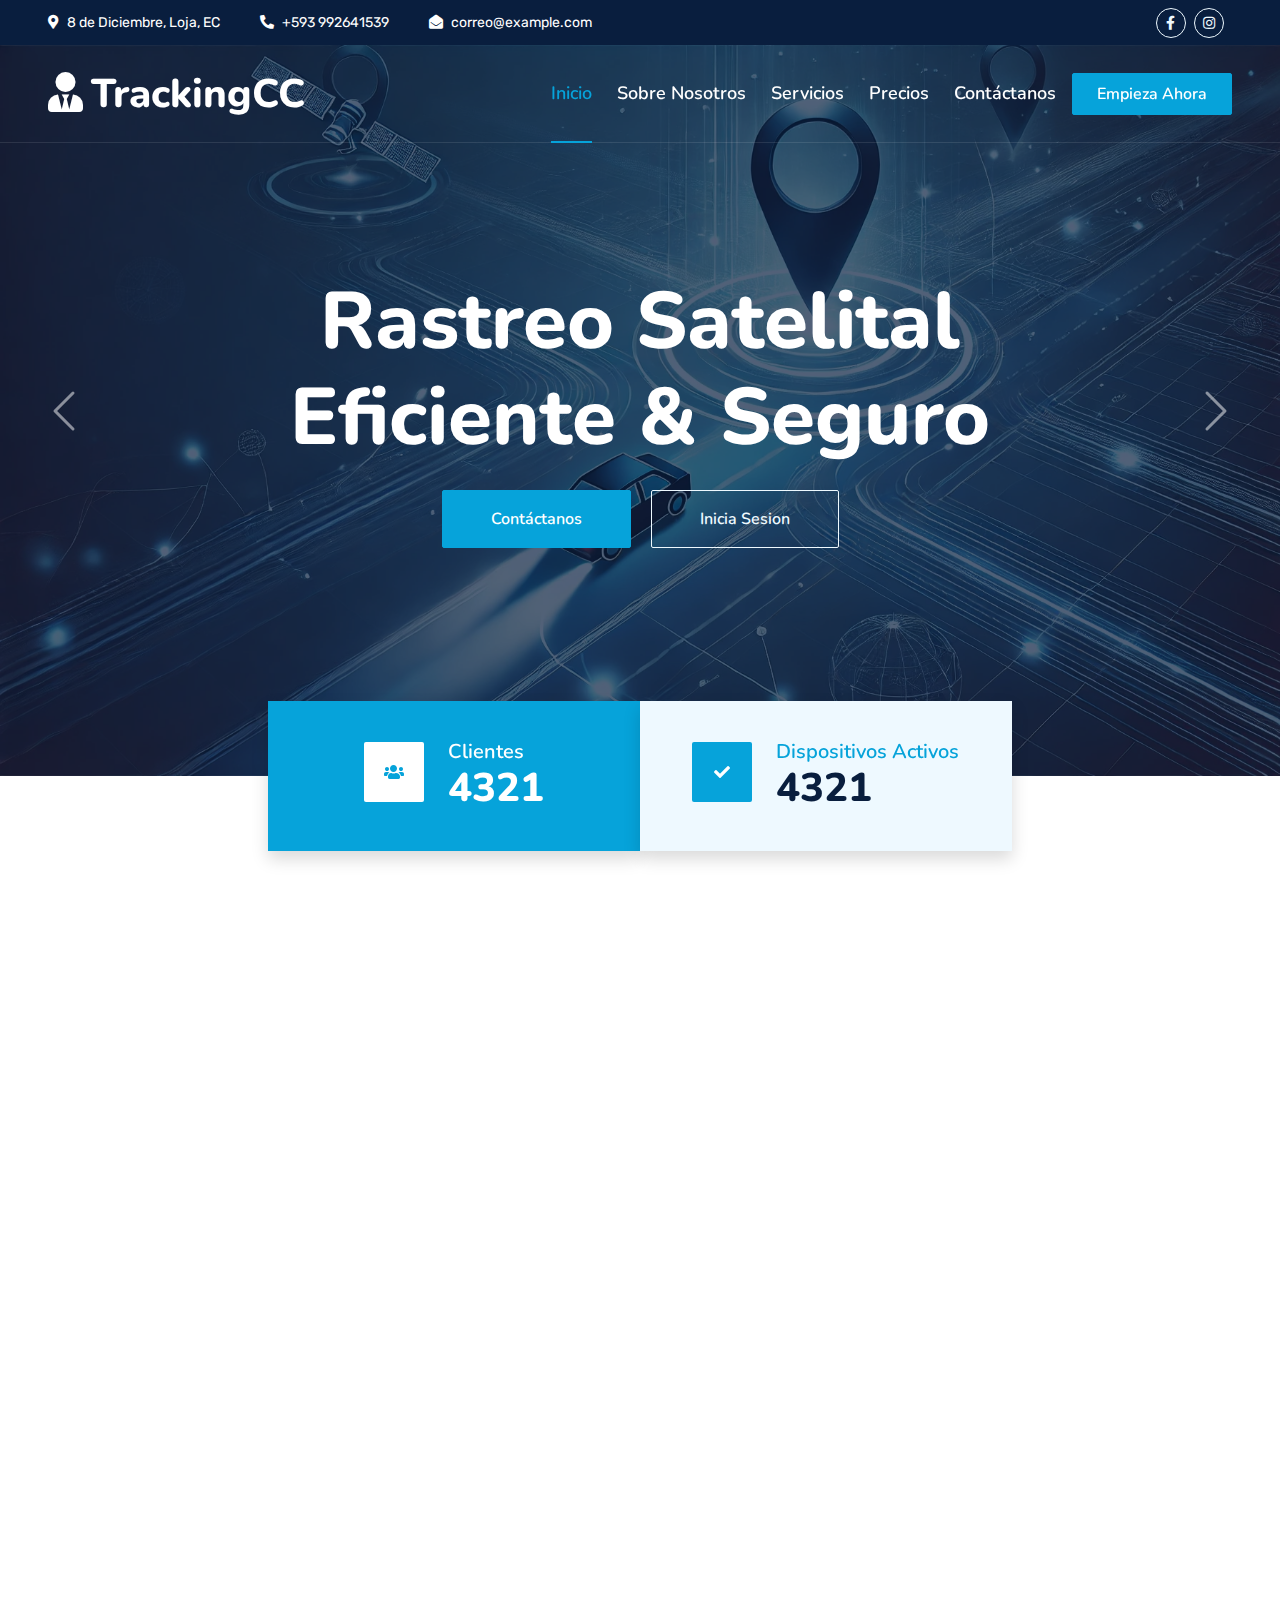
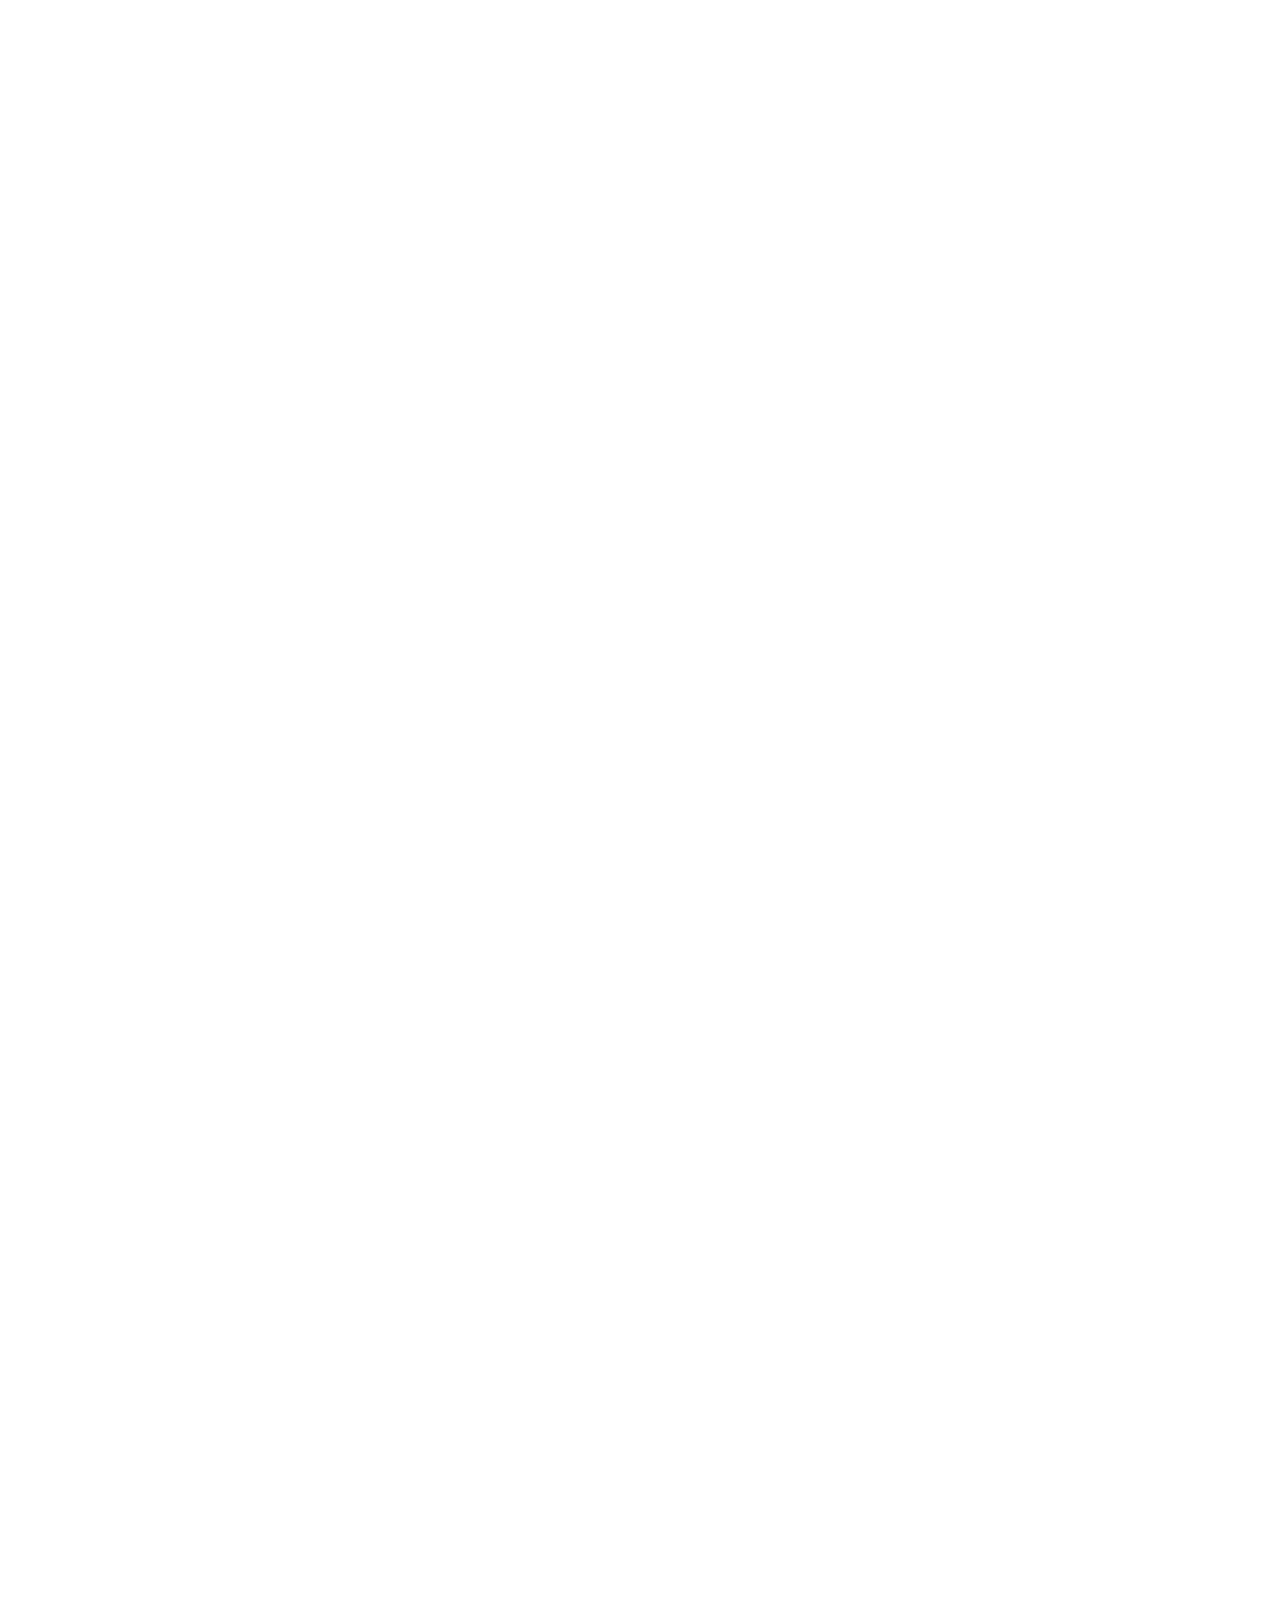
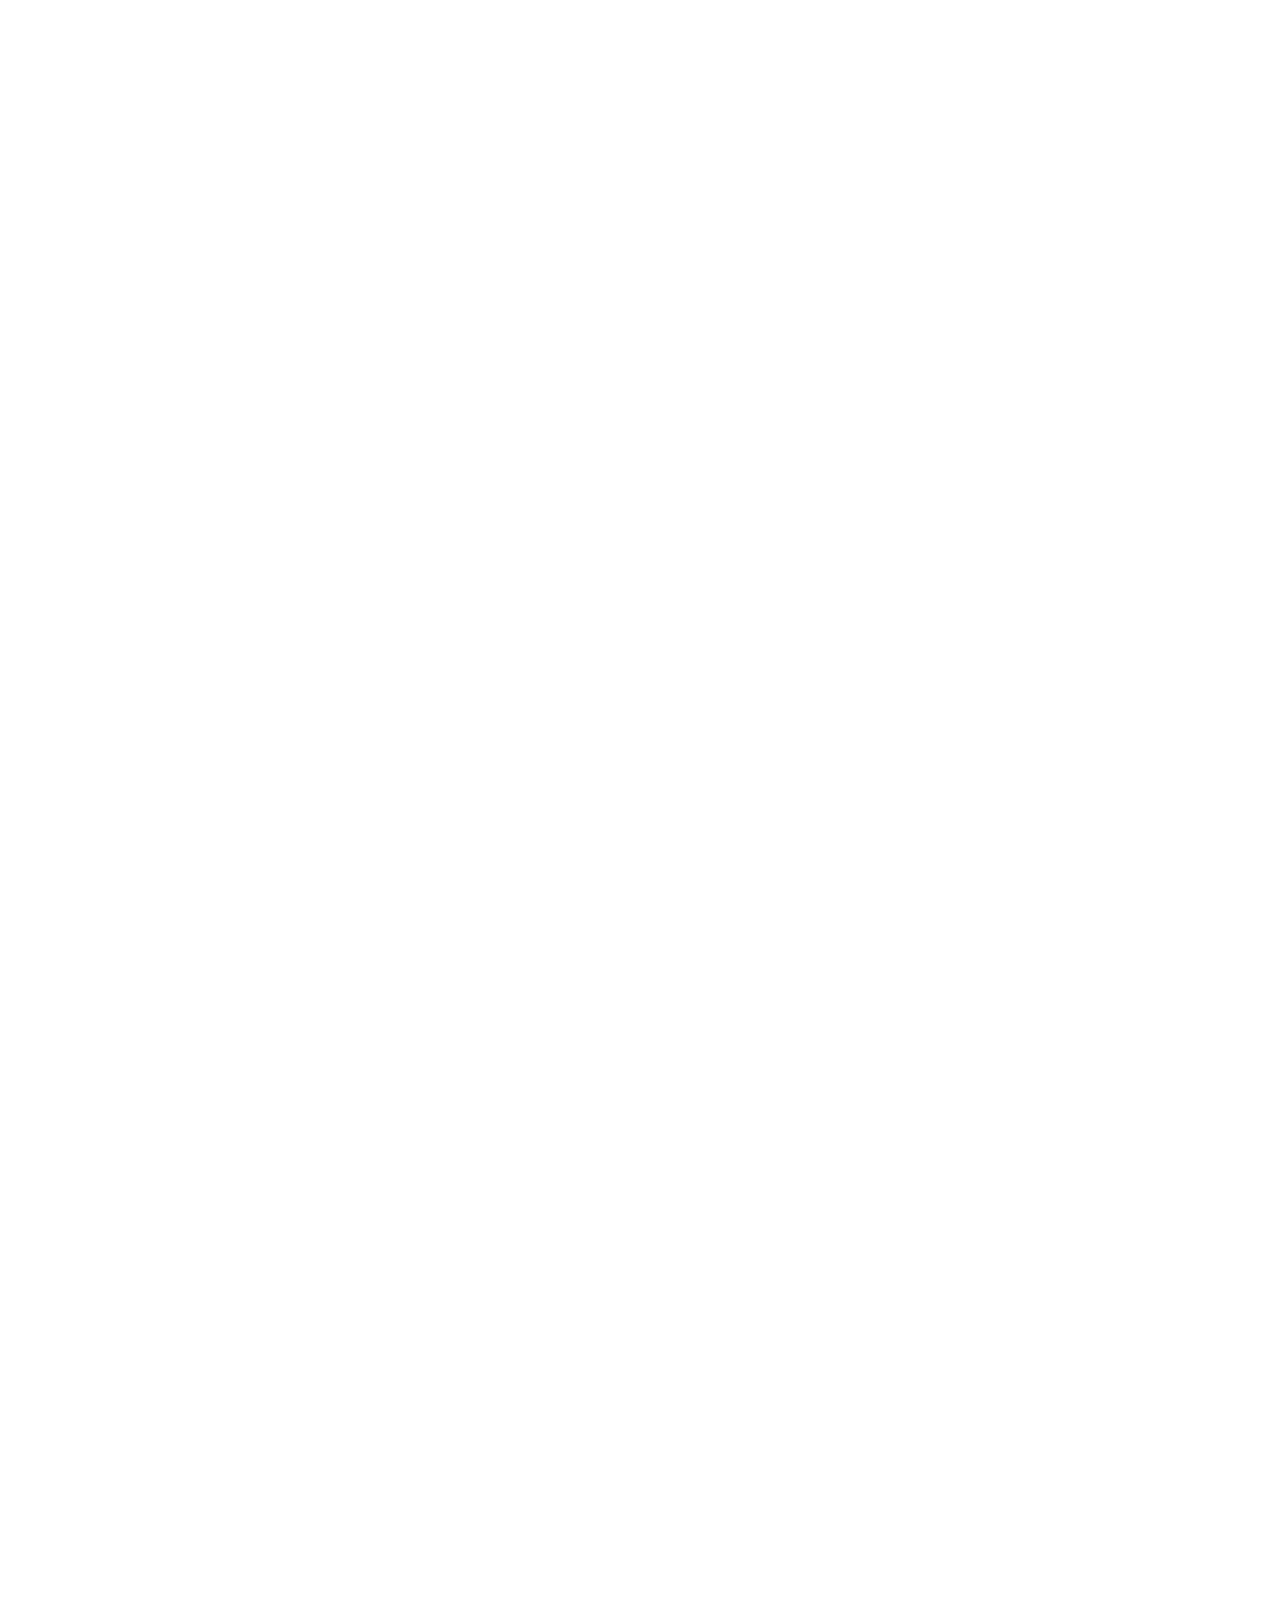
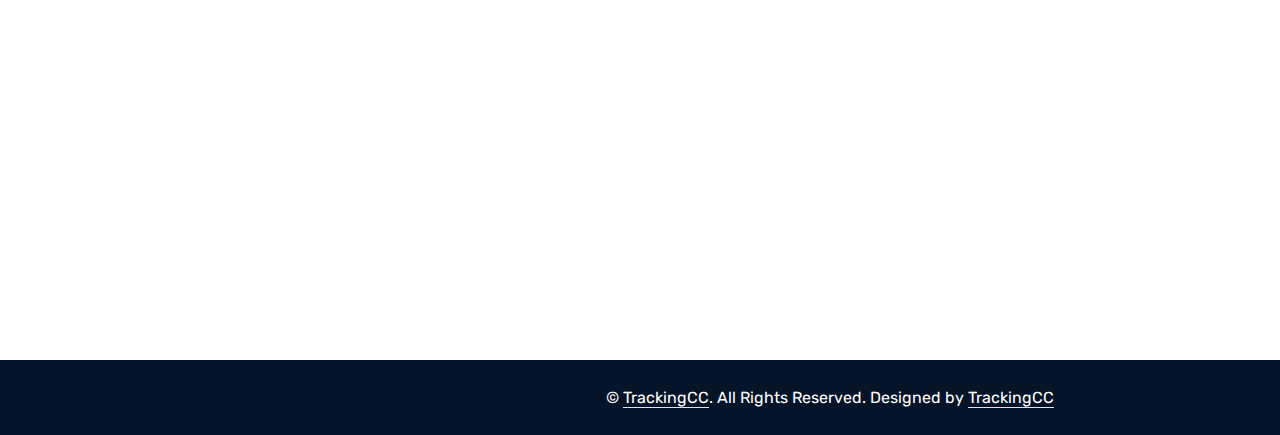
==== commit a23d61a7: "Change website title" ====
--- a/index.html
+++ b/index.html
@@ -3,7 +3,7 @@
 
 <head>
     <meta charset="utf-8">
-    <title>Startup - Startup Website Template</title>
+    <title>TrackingCC | Rastreo Satelital</title>
     <meta content="width=device-width, initial-scale=1.0" name="viewport">
     <meta content="Free HTML Templates" name="keywords">
     <meta content="Free HTML Templates" name="description">
